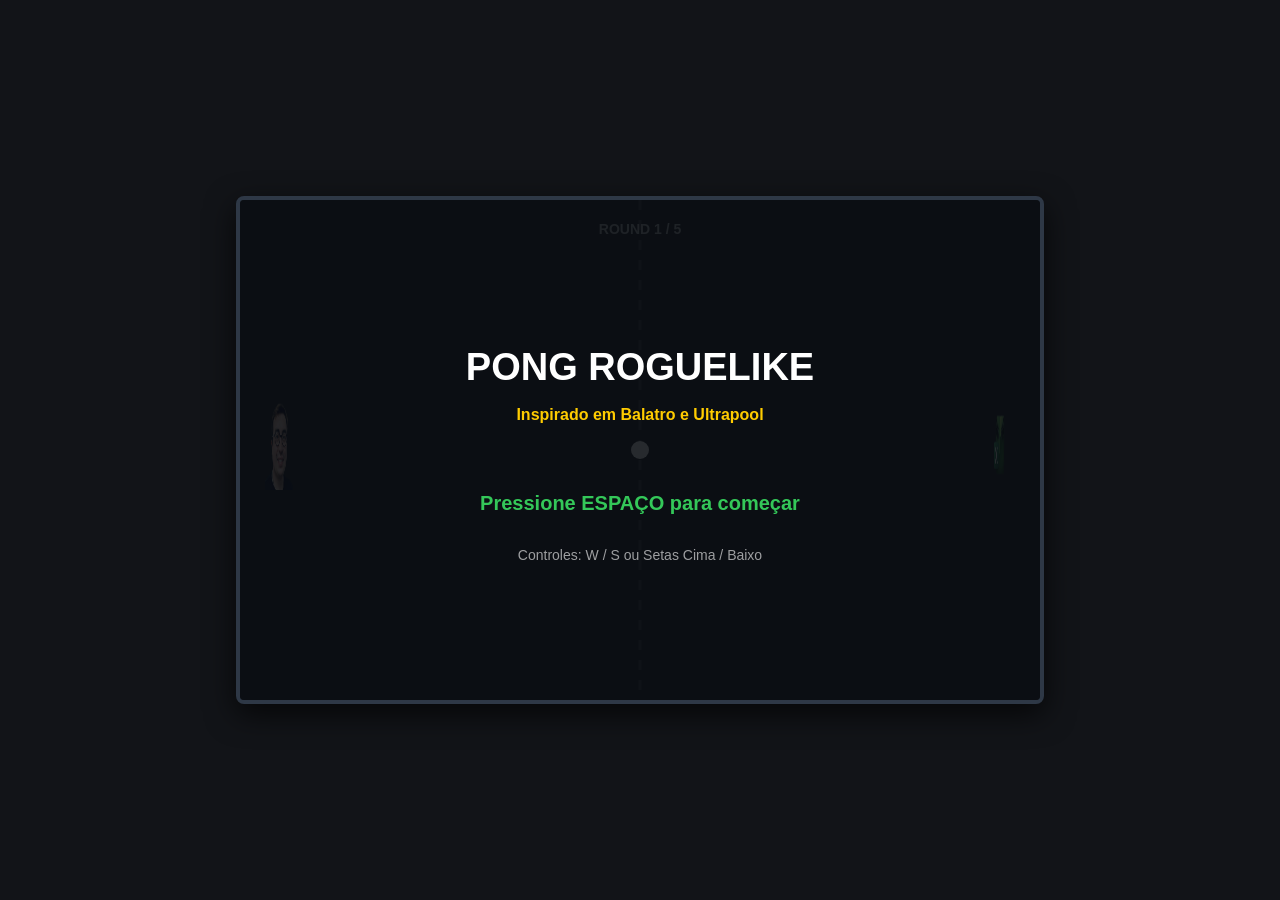
==== index.html @ 30832a42 "gdsa" ====
<!DOCTYPE html>
<html lang="pt-BR">
<head>
  <meta charset="UTF-8">
  <title>Pong Roguelike - Balatro & Ultrapool</title>
  <link rel="stylesheet" href="style.css">
</head>
<body>

  <!-- Container centralizado do jogo -->
  <div class="jogo-container">
    <canvas id="tela" width="800" height="500"></canvas>
  </div>

  <script src="game.js"></script>
</body>
</html>
---- style.css ----
/* Estilo simples para centralizar o canvas e criar um fundo escuro */

* {
  box-sizing: border-box;
  margin: 0;
  padding: 0;
}

body {
  background-color: #121418;
  color: #ffffff;
  font-family: Arial, sans-serif;
  display: flex;
  justify-content: center;
  align-items: center;
  min-height: 100vh;
  user-select: none;
}

.jogo-container {
  display: flex;
  justify-content: center;
  align-items: center;
}

canvas {
  background-color: #1a1e24;
  border: 4px solid #2e3846;
  border-radius: 8px;
  box-shadow: 0 10px 30px rgba(0, 0, 0, 0.7);
  display: block;
}
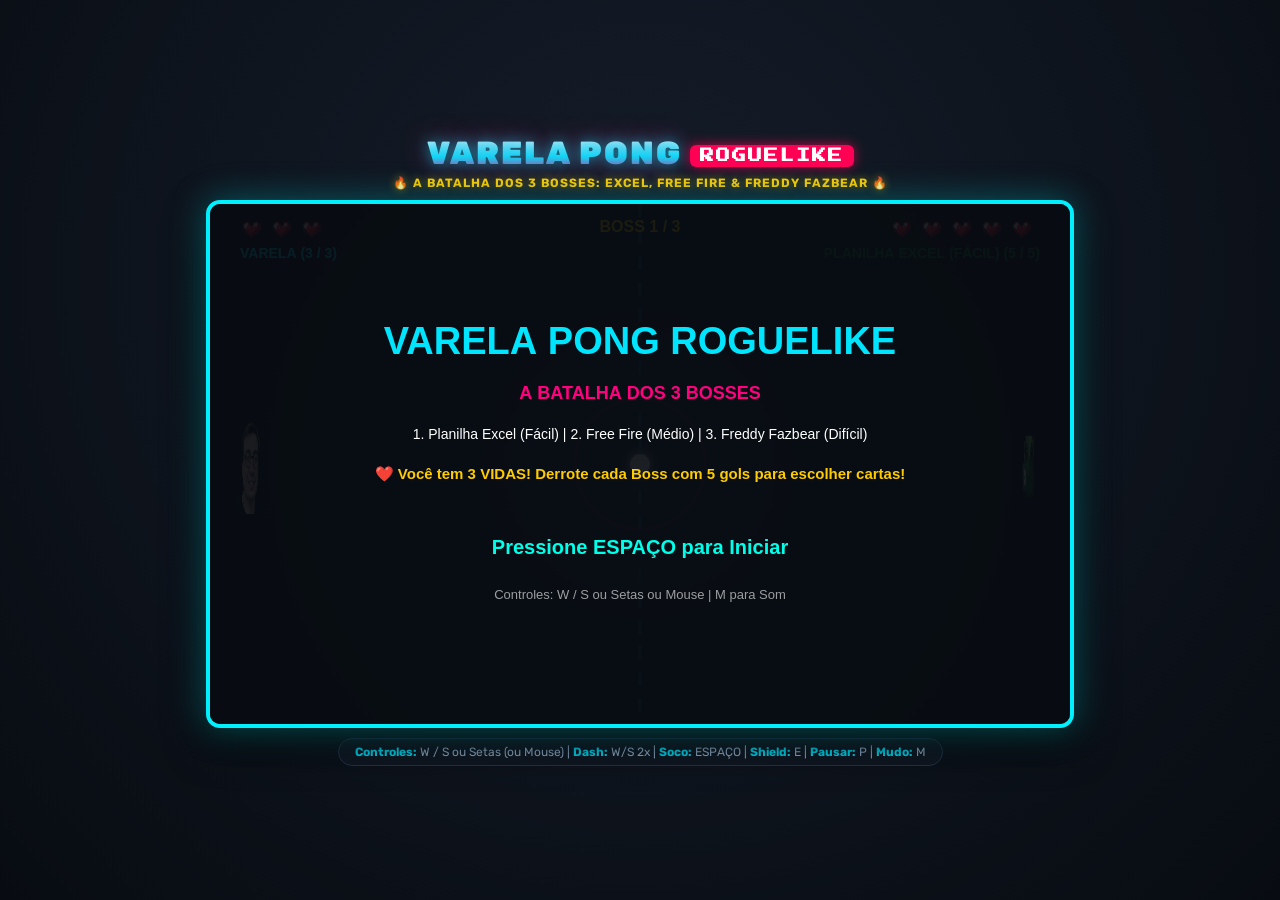
==== commit d521b4e7: "das" ====
--- a/index.html
+++ b/index.html
@@ -2,14 +2,30 @@
 <html lang="pt-BR">
 <head>
   <meta charset="UTF-8">
-  <title>Pong Roguelike - Balatro & Ultrapool</title>
+  <title>VARELA PONG ROGUELIKE - A Batalha dos 3 Bosses</title>
+  <link rel="preconnect" href="https://fonts.googleapis.com">
+  <link rel="preconnect" href="https://fonts.gstatic.com" crossorigin>
+  <link href="https://fonts.googleapis.com/css2?family=Rubik:wght@700;900&family=Press+Start+2P&display=swap" rel="stylesheet">
   <link rel="stylesheet" href="style.css">
 </head>
 <body>
 
-  <!-- Container centralizado do jogo -->
-  <div class="jogo-container">
-    <canvas id="tela" width="800" height="500"></canvas>
+  <div class="jogo-wrapper">
+    <!-- Título do Jogo -->
+    <header class="game-header">
+      <h1 class="game-title">VARELA PONG <span class="badge-rogue">ROGUELIKE</span></h1>
+      <p class="game-subtitle">🔥 A BATALHA DOS 3 BOSSES: EXCEL, FREE FIRE & FREDDY FAZBEAR 🔥</p>
+    </header>
+
+    <!-- Canvas do Jogo -->
+    <div class="canvas-container">
+      <canvas id="tela" width="860" height="520"></canvas>
+    </div>
+
+    <!-- Barra de Ajuda / Teclas -->
+    <footer class="game-footer">
+      <div class="dica"><strong>Controles:</strong> W / S ou Setas (ou Mouse) | <strong>Dash:</strong> W/S 2x | <strong>Soco:</strong> ESPAÇO | <strong>Shield:</strong> E | <strong>Pausar:</strong> P | <strong>Mudo:</strong> M</div>
+    </footer>
   </div>
 
   <script src="game.js"></script>
--- a/style.css
+++ b/style.css
@@ -1,4 +1,6 @@
-/* Estilo simples para centralizar o canvas e criar um fundo escuro */
+/* ========================================================
+   VARELA PONG ROGUELIKE - ESTILO RETRO NEON COLORIDO
+   ======================================================== */
 
 * {
   box-sizing: border-box;
@@ -7,26 +9,88 @@
 }
 
 body {
-  background-color: #121418;
+  background: radial-gradient(circle at 50% 30%, #151d2a 0%, #080c12 100%);
   color: #ffffff;
-  font-family: Arial, sans-serif;
+  font-family: 'Rubik', Arial, sans-serif;
   display: flex;
   justify-content: center;
   align-items: center;
   min-height: 100vh;
   user-select: none;
+  overflow: hidden;
 }
 
-.jogo-container {
+.jogo-wrapper {
   display: flex;
-  justify-content: center;
+  flex-direction: column;
   align-items: center;
+  gap: 10px;
+}
+
+/* TÍTULO DO JOGO */
+.game-header {
+  text-align: center;
+}
+
+.game-title {
+  font-size: 32px;
+  font-weight: 900;
+  letter-spacing: 2px;
+  color: #fff;
+  text-shadow: 0 0 15px rgba(0, 230, 255, 0.6), 0 0 30px rgba(255, 0, 128, 0.4);
+  background: linear-gradient(180deg, #ffffff 0%, #00e5ff 60%, #ff007f 100%);
+  -webkit-background-clip: text;
+  -webkit-text-fill-color: transparent;
+}
+
+.badge-rogue {
+  font-family: 'Press Start 2P', monospace;
+  font-size: 14px;
+  background: #ff0055;
+  color: #fff;
+  padding: 4px 10px;
+  border-radius: 6px;
+  vertical-align: middle;
+  text-shadow: none;
+  -webkit-text-fill-color: #fff;
+  box-shadow: 0 0 12px rgba(255, 0, 85, 0.7);
+}
+
+.game-subtitle {
+  font-size: 12px;
+  font-weight: 700;
+  color: #ffcc00;
+  letter-spacing: 1px;
+  text-shadow: 0 0 8px rgba(255, 204, 0, 0.5);
+  margin-top: 4px;
+}
+
+/* CONTAINER DO CANVAS */
+.canvas-container {
+  position: relative;
+  border: 4px solid #00f0ff;
+  border-radius: 14px;
+  box-shadow: 0 0 35px rgba(0, 240, 255, 0.35), 0 15px 40px rgba(0, 0, 0, 0.9);
+  overflow: hidden;
+  background: #0d121c;
 }
 
 canvas {
-  background-color: #1a1e24;
-  border: 4px solid #2e3846;
-  border-radius: 8px;
-  box-shadow: 0 10px 30px rgba(0, 0, 0, 0.7);
   display: block;
+  cursor: crosshair;
 }
+
+/* RODAPÉ COM DICAS */
+.game-footer {
+  text-align: center;
+  font-size: 12px;
+  color: #9cb5cf;
+  background: rgba(18, 25, 38, 0.85);
+  padding: 6px 16px;
+  border-radius: 20px;
+  border: 1px solid #23354d;
+}
+
+.dica strong {
+  color: #00e5ff;
+}
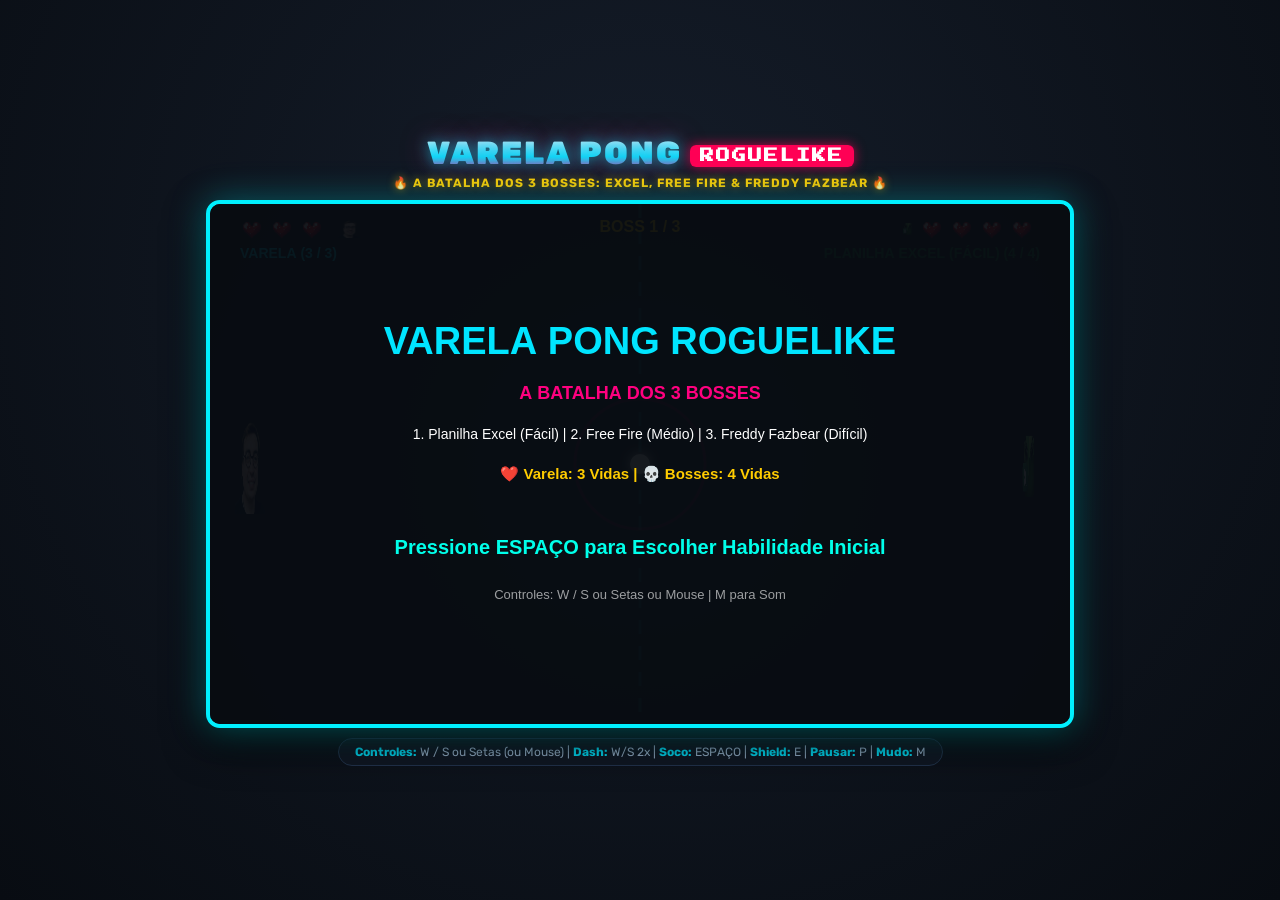
==== commit 1d23804c: "Eu odeio o Free Fire." ====
--- a/index.html
+++ b/index.html
@@ -30,4 +30,4 @@
 
   <script src="game.js"></script>
 </body>
-</html>
+</html>
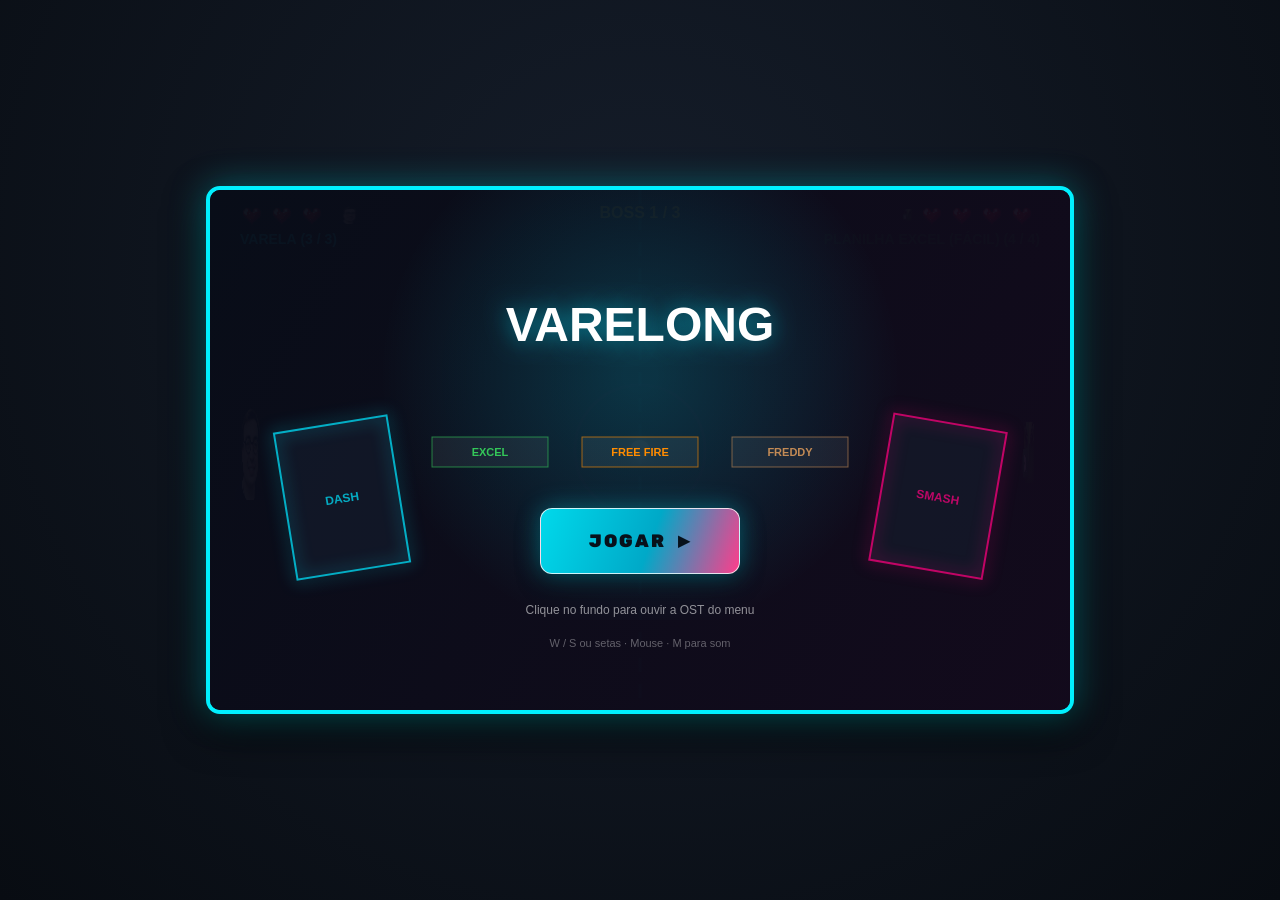
==== commit 5a4b72e0: "Teste" ====
--- a/index.html
+++ b/index.html
@@ -14,17 +14,20 @@
     <!-- Título do Jogo -->
     <header class="game-header">
       <h1 class="game-title">VARELA PONG <span class="badge-rogue">ROGUELIKE</span></h1>
-      <p class="game-subtitle">🔥 A BATALHA DOS 3 BOSSES: EXCEL, FREE FIRE & FREDDY FAZBEAR 🔥</p>
+      <p class="game-subtitle">Pong roguelike · três chefes, uma jornada</p>
     </header>
 
     <!-- Canvas do Jogo -->
     <div class="canvas-container">
-      <canvas id="tela" width="860" height="520"></canvas>
+      <canvas id="tela" width="860" height="520" aria-label="Varela Pong Roguelike"></canvas>
+      <button id="btn-play" class="menu-play-button" type="button" aria-label="Jogar e ativar a música">
+        <span>JOGAR</span><span class="play-icon" aria-hidden="true">▶</span>
+      </button>
     </div>
 
     <!-- Barra de Ajuda / Teclas -->
     <footer class="game-footer">
-      <div class="dica"><strong>Controles:</strong> W / S ou Setas (ou Mouse) | <strong>Dash:</strong> W/S 2x | <strong>Soco:</strong> ESPAÇO | <strong>Shield:</strong> E | <strong>Pausar:</strong> P | <strong>Mudo:</strong> M</div>
+      <div class="dica"><strong>Movimento:</strong> W / S, setas ou mouse · <strong>P:</strong> pausar · <strong>M:</strong> som</div>
     </footer>
   </div>
 
--- a/style.css
+++ b/style.css
@@ -75,6 +75,72 @@
   background: #0d121c;
 }
 
+.menu-play-button {
+  display: none;
+  position: absolute;
+  z-index: 2;
+  top: 61.15%;
+  left: 50%;
+  width: 200px;
+  height: 66px;
+  align-items: center;
+  justify-content: center;
+  gap: 12px;
+  border: 1px solid rgba(255, 255, 255, 0.8);
+  border-radius: 12px;
+  background: linear-gradient(110deg, #00d9eb, #00a9c8 55%, #ff3d8b);
+  color: #07111b;
+  font: 900 18px 'Rubik', Arial, sans-serif;
+  letter-spacing: 2px;
+  cursor: pointer;
+  box-shadow: 0 0 24px rgba(0, 229, 255, 0.38), 0 8px 24px rgba(0, 0, 0, 0.45);
+  transition: transform 160ms ease, filter 160ms ease, box-shadow 160ms ease;
+  animation: play-pulse 2.4s ease-in-out infinite;
+}
+
+.menu-play-button .play-icon {
+  font-size: 15px;
+}
+
+.menu-play-button:hover,
+.menu-play-button:focus-visible {
+  animation: none;
+  transform: translateX(-50%) scale(1.06);
+  filter: brightness(1.15);
+  box-shadow: 0 0 34px rgba(0, 229, 255, 0.65), 0 10px 28px rgba(0, 0, 0, 0.55);
+  outline: 2px solid #ffffff;
+  outline-offset: 3px;
+}
+
+@keyframes play-pulse {
+  0%, 100% { transform: translateX(-50%) scale(1); }
+  50% { transform: translateX(-50%) scale(1.025); }
+}
+
+body.menu-ativo .jogo-wrapper {
+  gap: 0;
+}
+
+body.menu-ativo .game-header,
+body.menu-ativo .game-footer {
+  display: none;
+}
+
+body.menu-ativo .menu-play-button {
+  display: flex;
+  transform: translateX(-50%);
+}
+
+body.menu-ativo .menu-play-button:hover,
+body.menu-ativo .menu-play-button:focus-visible {
+  animation: none;
+  transform: translateX(-50%) scale(1.06);
+}
+
+body.menu-ativo canvas {
+  cursor: default;
+}
+
 canvas {
   display: block;
   cursor: crosshair;
